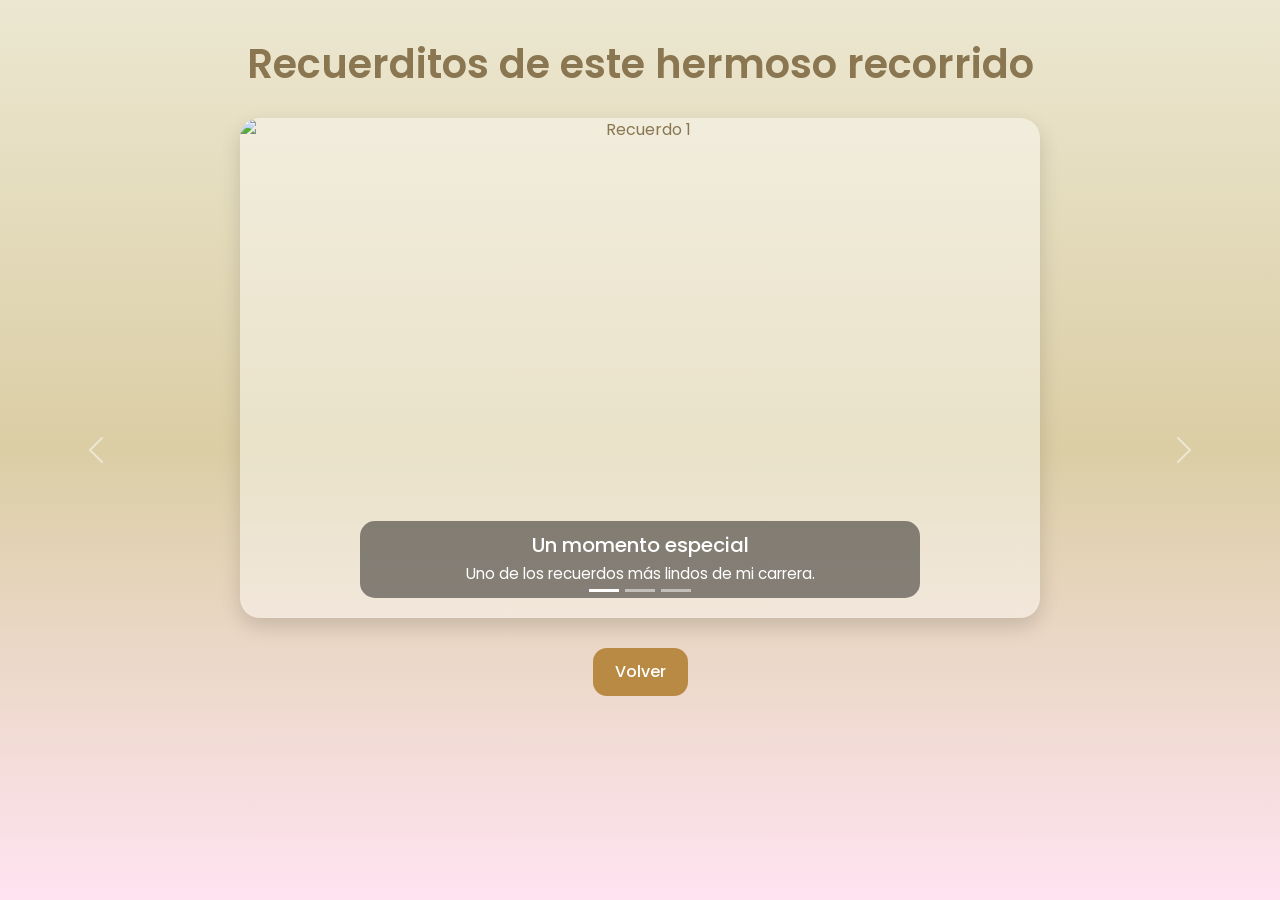
==== recuerdos.html @ b643213b "." ====
<!DOCTYPE html>
<html lang="es">
<head>
  <meta charset="UTF-8">
  <meta name="viewport" content="width=device-width, initial-scale=1.0">
  <title>Recuerdos</title>

  <link href="https://fonts.googleapis.com/css2?family=Poppins:wght@300;400;600;700&display=swap" rel="stylesheet">
  <link href="https://cdn.jsdelivr.net/npm/bootstrap@5.3.2/dist/css/bootstrap.min.css" rel="stylesheet">

  <style>
    body{
      font-family:'Poppins', sans-serif;
      margin:0;
      padding:40px 20px;
      background: linear-gradient(#ECE7D1, #DBCEA5, #ffe3f1);
      color:#8A7650;
      text-align:center;
      min-height:100vh;
    }

    h1{
      margin-bottom:30px;
      font-weight:600;
    }

    .carousel-contenedor{
      max-width:800px;
      margin:0 auto;
    }

    .carousel{
      border-radius:20px;
      overflow:hidden;
      box-shadow:0 8px 20px rgba(0,0,0,0.15);
      background: rgba(255,255,255,0.4);
    }

    .carousel-item img{
      height:500px;
      object-fit:cover;
    }

    .carousel-caption{
      background: rgba(0,0,0,0.45);
      border-radius:15px;
      padding:12px;
    }

    .carousel-caption h5,
    .carousel-caption p{
      color:white;
      margin:0;
    }

    .carousel-caption p{
      margin-top:6px;
      font-size:0.95rem;
    }

    .boton-volver{
      display:inline-block;
      margin-top:30px;
      text-decoration:none;
      background:#b88a44;
      color:white;
      padding:12px 22px;
      border-radius:14px;
      transition:0.3s;
      font-weight:500;
    }

    .boton-volver:hover{
      background:#9f7435;
      transform:scale(1.05);
    }

    @media (max-width: 768px){
      .carousel-item img{
        height:300px;
      }

      h1{
        font-size:1.5rem;
      }

      .carousel-caption h5{
        font-size:1rem;
      }

      .carousel-caption p{
        font-size:0.8rem;
      }
    }
  </style>
</head>
<body>

  <h1>Recuerditos de este hermoso recorrido </h1>

  <div class="carousel-contenedor">
    <div id="carouselExampleCaptions" class="carousel slide" data-bs-ride="carousel">

      <div class="carousel-indicators">
        <button type="button" data-bs-target="#carouselExampleCaptions" data-bs-slide-to="0" class="active" aria-current="true" aria-label="Slide 1"></button>
        <button type="button" data-bs-target="#carouselExampleCaptions" data-bs-slide-to="1" aria-label="Slide 2"></button>
        <button type="button" data-bs-target="#carouselExampleCaptions" data-bs-slide-to="2" aria-label="Slide 3"></button>
      </div>

      <div class="carousel-inner">
        <div class="carousel-item active">
          <img src="img/r1.jpg" class="d-block w-100" alt="Recuerdo 1">
          <div class="carousel-caption d-none d-md-block">
            <h5>Un momento especial</h5>
            <p>Uno de los recuerdos más lindos de mi carrera.</p>
          </div>
        </div>

        <div class="carousel-item">
          <img src="img/r2.jpg" class="d-block w-100" alt="Recuerdo 2">
          <div class="carousel-caption d-none d-md-block">
            <h5>Otro pasito más</h5>
            <p>Cada etapa fue parte de este camino tan importante.</p>
          </div>
        </div>

        <div class="carousel-item">
          <img src="img/r3.jpg" class="d-block w-100" alt="Recuerdo 3">
          <div class="carousel-caption d-none d-md-block">
            <h5>Meta cumplida</h5>
            <p>Después de tanto esfuerzo, este sueño se hizo realidad.</p>
          </div>
        </div>
      </div>
<div class="carousel-item">
          <img src="img/r4.jpg" class="d-block w-100" alt="Recuerdo 3">
          <div class="carousel-caption d-none d-md-block">
            <h5>Meta cumplida</h5>
            <p>Después de tanto esfuerzo, este sueño se hizo realidad.</p>
          </div>
        </div>
      </div>
      <div class="carousel-item">
          <img src="img/r5.jpg" class="d-block w-100" alt="Recuerdo 3">
          <div class="carousel-caption d-none d-md-block">
            <h5>Meta cumplida</h5>
            <p>Después de tanto esfuerzo, este sueño se hizo realidad.</p>
          </div>
        </div>
      </div>
      <div class="carousel-item">
          <img src="img/46.jpg" class="d-block w-100" alt="Recuerdo 3">
          <div class="carousel-caption d-none d-md-block">
            <h5>Meta cumplida</h5>
            <p>Después de tanto esfuerzo, este sueño se hizo realidad.</p>
          </div>
        </div>
      </div>
      <div class="carousel-item">
          <img src="img/r7.jpg" class="d-block w-100" alt="Recuerdo 3">
          <div class="carousel-caption d-none d-md-block">
            <h5>Meta cumplida</h5>
            <p>Después de tanto esfuerzo, este sueño se hizo realidad.</p>
          </div>
        </div>
      </div>
      <div class="carousel-item">
          <img src="img/r8.jpg" class="d-block w-100" alt="Recuerdo 3">
          <div class="carousel-caption d-none d-md-block">
            <h5>Meta cumplida</h5>
            <p>Después de tanto esfuerzo, este sueño se hizo realidad.</p>
          </div>
        </div>
      </div>
      <div class="carousel-item">
          <img src="img/r9.jpg" class="d-block w-100" alt="Recuerdo 3">
          <div class="carousel-caption d-none d-md-block">
            <h5>Meta cumplida</h5>
            <p>Después de tanto esfuerzo, este sueño se hizo realidad.</p>
          </div>
        </div>
      </div>
      <div class="carousel-item">
          <img src="img/r10.jpg" class="d-block w-100" alt="Recuerdo 3">
          <div class="carousel-caption d-none d-md-block">
            <h5>Meta cumplida</h5>
            <p>Después de tanto esfuerzo, este sueño se hizo realidad.</p>
          </div>
        </div>
      </div>
      <div class="carousel-item">
          <img src="img/r11.jpg" class="d-block w-100" alt="Recuerdo 3">
          <div class="carousel-caption d-none d-md-block">
            <h5>Meta cumplida</h5>
            <p>Después de tanto esfuerzo, este sueño se hizo realidad.</p>
          </div>
        </div>
      </div>
      <button class="carousel-control-prev" type="button" data-bs-target="#carouselExampleCaptions" data-bs-slide="prev">
        <span class="carousel-control-prev-icon" aria-hidden="true"></span>
        <span class="visually-hidden">Anterior</span>
      </button>

      <button class="carousel-control-next" type="button" data-bs-target="#carouselExampleCaptions" data-bs-slide="next">
        <span class="carousel-control-next-icon" aria-hidden="true"></span>
        <span class="visually-hidden">Siguiente</span>
      </button>

    </div>

    <a href="index.html" class="boton-volver">Volver</a>
  </div>

  <script src="https://cdn.jsdelivr.net/npm/bootstrap@5.3.2/dist/js/bootstrap.bundle.min.js"></script>
</body>
</html>
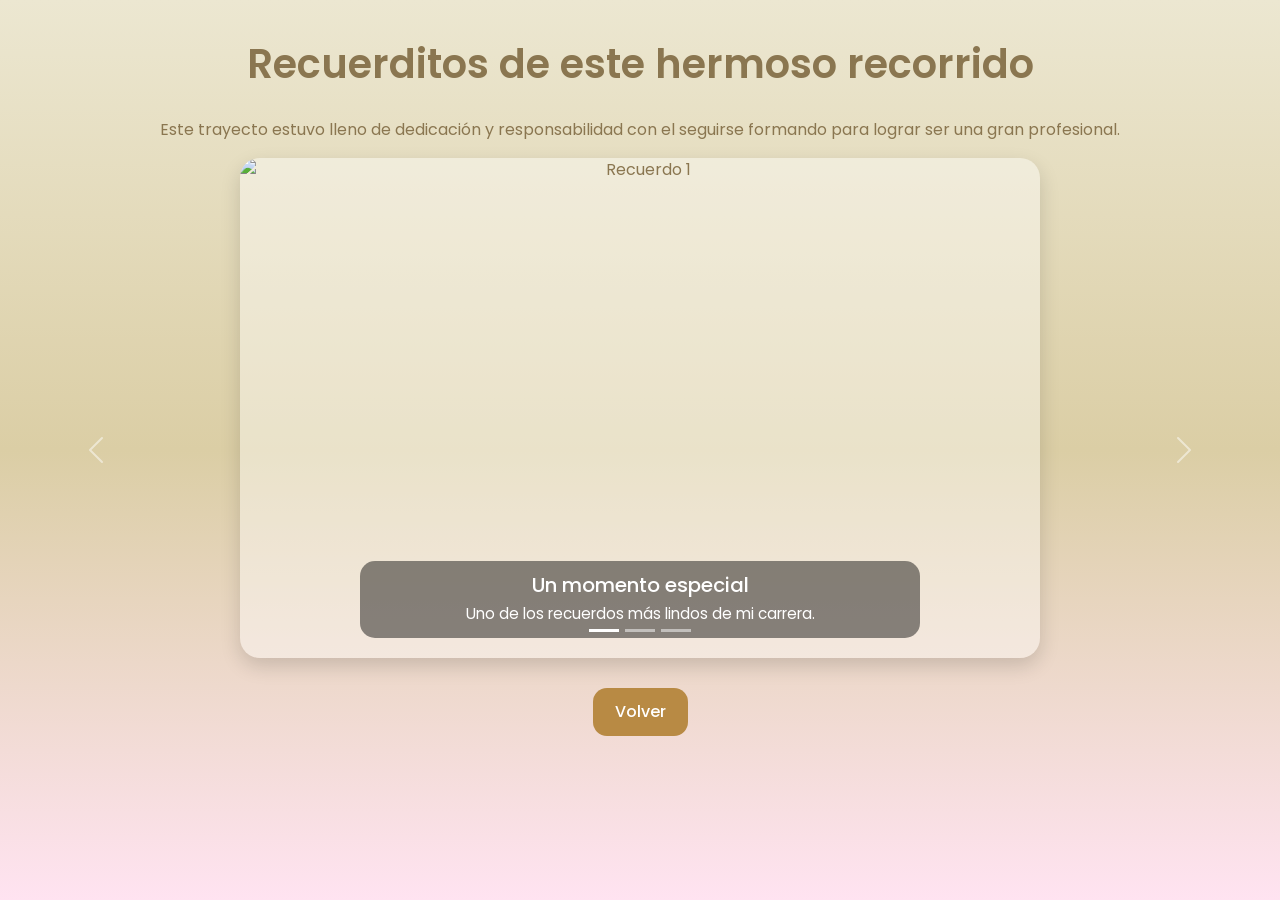
==== commit f5741c50: "." ====
--- a/recuerdos.html
+++ b/recuerdos.html
@@ -97,6 +97,7 @@
 <body>
 
   <h1>Recuerditos de este hermoso recorrido </h1>
+  <p> Este trayecto estuvo lleno de dedicación y responsabilidad con el seguirse formando para lograr ser una gran profesional.</p>
 
   <div class="carousel-contenedor">
     <div id="carouselExampleCaptions" class="carousel slide" data-bs-ride="carousel">
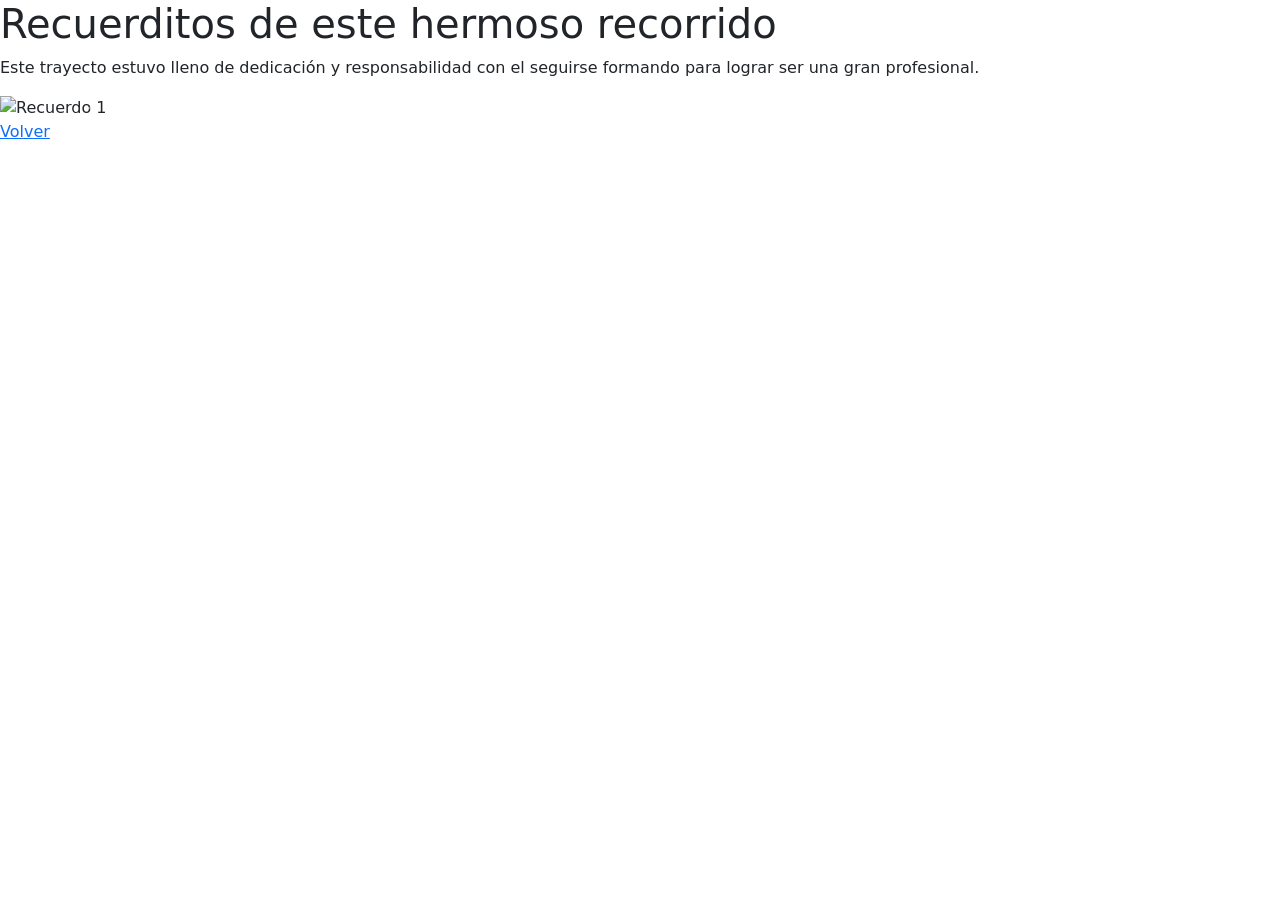
==== commit 32717ab4: "act carrusel" ====
--- a/recuerdos.html
+++ b/recuerdos.html
@@ -8,96 +8,12 @@
   <link href="https://fonts.googleapis.com/css2?family=Poppins:wght@300;400;600;700&display=swap" rel="stylesheet">
   <link href="https://cdn.jsdelivr.net/npm/bootstrap@5.3.2/dist/css/bootstrap.min.css" rel="stylesheet">
 
-  <style>
-    body{
-      font-family:'Poppins', sans-serif;
-      margin:0;
-      padding:40px 20px;
-      background: linear-gradient(#ECE7D1, #DBCEA5, #ffe3f1);
-      color:#8A7650;
-      text-align:center;
-      min-height:100vh;
-    }
-
-    h1{
-      margin-bottom:30px;
-      font-weight:600;
-    }
-
-    .carousel-contenedor{
-      max-width:800px;
-      margin:0 auto;
-    }
-
-    .carousel{
-      border-radius:20px;
-      overflow:hidden;
-      box-shadow:0 8px 20px rgba(0,0,0,0.15);
-      background: rgba(255,255,255,0.4);
-    }
-
-    .carousel-item img{
-      height:500px;
-      object-fit:cover;
-    }
-
-    .carousel-caption{
-      background: rgba(0,0,0,0.45);
-      border-radius:15px;
-      padding:12px;
-    }
-
-    .carousel-caption h5,
-    .carousel-caption p{
-      color:white;
-      margin:0;
-    }
-
-    .carousel-caption p{
-      margin-top:6px;
-      font-size:0.95rem;
-    }
-
-    .boton-volver{
-      display:inline-block;
-      margin-top:30px;
-      text-decoration:none;
-      background:#b88a44;
-      color:white;
-      padding:12px 22px;
-      border-radius:14px;
-      transition:0.3s;
-      font-weight:500;
-    }
-
-    .boton-volver:hover{
-      background:#9f7435;
-      transform:scale(1.05);
-    }
-
-    @media (max-width: 768px){
-      .carousel-item img{
-        height:300px;
-      }
-
-      h1{
-        font-size:1.5rem;
-      }
-
-      .carousel-caption h5{
-        font-size:1rem;
-      }
-
-      .carousel-caption p{
-        font-size:0.8rem;
-      }
-    }
-  </style>
+  <link rel="stylesheet" href="css/recuerdos.css">
 </head>
 <body>
 
-  <h1>Recuerditos de este hermoso recorrido </h1>
-  <p> Este trayecto estuvo lleno de dedicación y responsabilidad con el seguirse formando para lograr ser una gran profesional.</p>
+  <h1>Recuerditos de este hermoso recorrido</h1>
+  <p>Este trayecto estuvo lleno de dedicación y responsabilidad con el seguirse formando para lograr ser una gran profesional.</p>
 
   <div class="carousel-contenedor">
     <div id="carouselExampleCaptions" class="carousel slide" data-bs-ride="carousel">
@@ -106,97 +22,106 @@
         <button type="button" data-bs-target="#carouselExampleCaptions" data-bs-slide-to="0" class="active" aria-current="true" aria-label="Slide 1"></button>
         <button type="button" data-bs-target="#carouselExampleCaptions" data-bs-slide-to="1" aria-label="Slide 2"></button>
         <button type="button" data-bs-target="#carouselExampleCaptions" data-bs-slide-to="2" aria-label="Slide 3"></button>
+        <button type="button" data-bs-target="#carouselExampleCaptions" data-bs-slide-to="3" aria-label="Slide 4"></button>
+        <button type="button" data-bs-target="#carouselExampleCaptions" data-bs-slide-to="4" aria-label="Slide 5"></button>
+        <button type="button" data-bs-target="#carouselExampleCaptions" data-bs-slide-to="5" aria-label="Slide 6"></button>
+        <button type="button" data-bs-target="#carouselExampleCaptions" data-bs-slide-to="6" aria-label="Slide 7"></button>
+        <button type="button" data-bs-target="#carouselExampleCaptions" data-bs-slide-to="7" aria-label="Slide 8"></button>
+        <button type="button" data-bs-target="#carouselExampleCaptions" data-bs-slide-to="8" aria-label="Slide 9"></button>
+        <button type="button" data-bs-target="#carouselExampleCaptions" data-bs-slide-to="9" aria-label="Slide 10"></button>
+        <button type="button" data-bs-target="#carouselExampleCaptions" data-bs-slide-to="10" aria-label="Slide 11"></button>
       </div>
 
       <div class="carousel-inner">
         <div class="carousel-item active">
-          <img src="img/r1.jpg" class="d-block w-100" alt="Recuerdo 1">
+          <img src="img/r1.jpeg" class="d-block w-100" alt="Recuerdo 1">
           <div class="carousel-caption d-none d-md-block">
             <h5>Un momento especial</h5>
-            <p>Uno de los recuerdos más lindos de mi carrera.</p>
+            <p>Expo universitaria :)</p>
           </div>
         </div>
 
         <div class="carousel-item">
-          <img src="img/r2.jpg" class="d-block w-100" alt="Recuerdo 2">
+          <img src="img/r2.jpeg" class="d-block w-100" alt="Recuerdo 2">
           <div class="carousel-caption d-none d-md-block">
-            <h5>Otro pasito más</h5>
-            <p>Cada etapa fue parte de este camino tan importante.</p>
+            <h5>Semana de la ciencia 2023</h5>
+            <p></p>
           </div>
         </div>
 
         <div class="carousel-item">
-          <img src="img/r3.jpg" class="d-block w-100" alt="Recuerdo 3">
+          <img src="img/r3.jpeg" class="d-block w-100" alt="Recuerdo 3">
+          <div class="carousel-caption d-none d-md-block">
+            <h5>Semana de la ciencia 2023</h5>
+            <p>Después de tanto esfuerzo, este sueño se hizo realidad.</p>
+          </div>
+        </div>
+
+        <div class="carousel-item">
+          <img src="img/r4.jpeg" class="d-block w-100" alt="Recuerdo 4">
+          <div class="carousel-caption d-none d-md-block">
+            <h5>Noche mágica del LabTEm</h5>
+            <p>Exponiendo sobre tecnologías 3D y robótica cuando fui becaria de extensión. ¡Una hermosa experiencia!</p>
+          </div>
+        </div>
+
+        <div class="carousel-item">
+          <img src="img/r5.jpeg" class="d-block w-100" alt="Recuerdo 5">
+          <div class="carousel-caption d-none d-md-block">
+            <h5>Meta cumplida</h5>
+            <p>Después de tanto esfuerzo, este sueño se hizo realidad.</p>
+          </div>
+        </div>
+
+        <div class="carousel-item">
+          <img src="img/r6.jpeg" class="d-block w-100" alt="Recuerdo 6">
+          <div class="carousel-caption d-none d-md-block">
+            <h5>Meta cumplida</h5>
+            <p>Después de tanto esfuerzo, este sueño se hizo realidad.</p>
+          </div>
+        </div>
+
+        <div class="carousel-item">
+          <img src="img/r7.jpeg" class="d-block w-100" alt="Recuerdo 7">
+          <div class="carousel-caption d-none d-md-block">
+            <h5>Meta cumplida</h5>
+            <p>Después de tanto esfuerzo, este sueño se hizo realidad.</p>
+          </div>
+        </div>
+
+        <div class="carousel-item">
+          <img src="img/r8.jpg" class="d-block w-100" alt="Recuerdo 8">
+          <div class="carousel-caption d-none d-md-block">
+            <h5>Meta cumplida</h5>
+            <p>Después de tanto esfuerzo, este sueño se hizo realidad.</p>
+          </div>
+        </div>
+
+        <div class="carousel-item">
+          <img src="img/r9.jpeg" class="d-block w-100" alt="Recuerdo 9">
+          <div class="carousel-caption d-none d-md-block">
+            <h5>Meta cumplida</h5>
+            <p>Después de tanto esfuerzo, este sueño se hizo realidad.</p>
+          </div>
+        </div>
+
+        <div class="carousel-item">
+          <img src="img/r10.jpeg" class="d-block w-100" alt="Recuerdo 10">
+          <div class="carousel-caption d-none d-md-block">
+            <h5>Meta cumplida</h5>
+            <p>Después de tanto esfuerzo, este sueño se hizo realidad.</p>
+          </div>
+        </div>
+
+        <div class="carousel-item">
+          <img src="img/r11.jpeg" class="d-block w-100" alt="Recuerdo 11">
           <div class="carousel-caption d-none d-md-block">
             <h5>Meta cumplida</h5>
             <p>Después de tanto esfuerzo, este sueño se hizo realidad.</p>
           </div>
         </div>
       </div>
-<div class="carousel-item">
-          <img src="img/r4.jpg" class="d-block w-100" alt="Recuerdo 3">
-          <div class="carousel-caption d-none d-md-block">
-            <h5>Meta cumplida</h5>
-            <p>Después de tanto esfuerzo, este sueño se hizo realidad.</p>
-          </div>
-        </div>
-      </div>
-      <div class="carousel-item">
-          <img src="img/r5.jpg" class="d-block w-100" alt="Recuerdo 3">
-          <div class="carousel-caption d-none d-md-block">
-            <h5>Meta cumplida</h5>
-            <p>Después de tanto esfuerzo, este sueño se hizo realidad.</p>
-          </div>
-        </div>
-      </div>
-      <div class="carousel-item">
-          <img src="img/46.jpg" class="d-block w-100" alt="Recuerdo 3">
-          <div class="carousel-caption d-none d-md-block">
-            <h5>Meta cumplida</h5>
-            <p>Después de tanto esfuerzo, este sueño se hizo realidad.</p>
-          </div>
-        </div>
-      </div>
-      <div class="carousel-item">
-          <img src="img/r7.jpg" class="d-block w-100" alt="Recuerdo 3">
-          <div class="carousel-caption d-none d-md-block">
-            <h5>Meta cumplida</h5>
-            <p>Después de tanto esfuerzo, este sueño se hizo realidad.</p>
-          </div>
-        </div>
-      </div>
-      <div class="carousel-item">
-          <img src="img/r8.jpg" class="d-block w-100" alt="Recuerdo 3">
-          <div class="carousel-caption d-none d-md-block">
-            <h5>Meta cumplida</h5>
-            <p>Después de tanto esfuerzo, este sueño se hizo realidad.</p>
-          </div>
-        </div>
-      </div>
-      <div class="carousel-item">
-          <img src="img/r9.jpg" class="d-block w-100" alt="Recuerdo 3">
-          <div class="carousel-caption d-none d-md-block">
-            <h5>Meta cumplida</h5>
-            <p>Después de tanto esfuerzo, este sueño se hizo realidad.</p>
-          </div>
-        </div>
-      </div>
-      <div class="carousel-item">
-          <img src="img/r10.jpg" class="d-block w-100" alt="Recuerdo 3">
-          <div class="carousel-caption d-none d-md-block">
-            <h5>Meta cumplida</h5>
-            <p>Después de tanto esfuerzo, este sueño se hizo realidad.</p>
-          </div>
-        </div>
-      </div>
-      <div class="carousel-item">
-          <img src="img/r11.jpg" class="d-block w-100" alt="Recuerdo 3">
-          <div class="carousel-caption d-none d-md-block">
-            <h5>Meta cumplida</h5>
-            <p>Después de tanto esfuerzo, este sueño se hizo realidad.</p>
-          </div>
-        </div>
-      </div>
+
       <button class="carousel-control-prev" type="button" data-bs-target="#carouselExampleCaptions" data-bs-slide="prev">
         <span class="carousel-control-prev-icon" aria-hidden="true"></span>
         <span class="visually-hidden">Anterior</span>
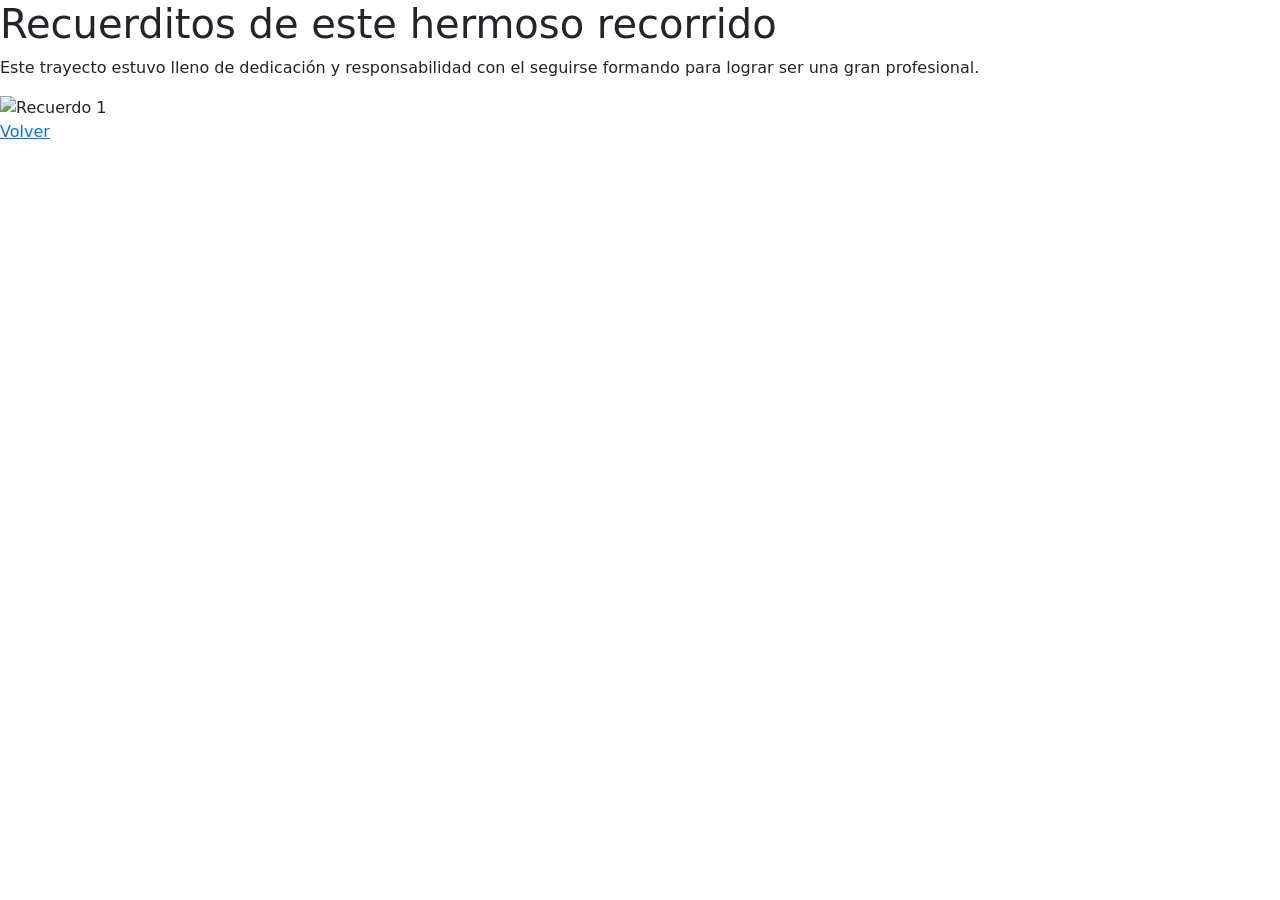
==== commit 6c317a37: "act carrusel" ====
--- a/recuerdos.html
+++ b/recuerdos.html
@@ -73,13 +73,6 @@
           </div>
         </div>
 
-        <div class="carousel-item">
-          <img src="img/r6.jpeg" class="d-block w-100" alt="Recuerdo 6">
-          <div class="carousel-caption d-none d-md-block">
-            <h5>Meta cumplida</h5>
-            <p>Después de tanto esfuerzo, este sueño se hizo realidad.</p>
-          </div>
-        </div>
 
         <div class="carousel-item">
           <img src="img/r7.jpeg" class="d-block w-100" alt="Recuerdo 7">
@@ -90,7 +83,7 @@
         </div>
 
         <div class="carousel-item">
-          <img src="img/r8.jpg" class="d-block w-100" alt="Recuerdo 8">
+          <img src="img/r8.jpeg" class="d-block w-100" alt="Recuerdo 8">
           <div class="carousel-caption d-none d-md-block">
             <h5>Meta cumplida</h5>
             <p>Después de tanto esfuerzo, este sueño se hizo realidad.</p>
@@ -121,6 +114,112 @@
           </div>
         </div>
       </div>
+       <div class="carousel-item">
+          <img src="img/r12.jpeg" class="d-block w-100" alt="Recuerdo 11">
+          <div class="carousel-caption d-none d-md-block">
+            <h5>Meta cumplida</h5>
+            <p>Después de tanto esfuerzo, este sueño se hizo realidad.</p>
+          </div>
+        </div>
+      </div>
+       <div class="carousel-item">
+          <img src="img/r13.jpeg" class="d-block w-100" alt="Recuerdo 11">
+          <div class="carousel-caption d-none d-md-block">
+            <h5>Meta cumplida</h5>
+            <p>Después de tanto esfuerzo, este sueño se hizo realidad.</p>
+          </div>
+        </div>
+      </div>
+       <div class="carousel-item">
+          <img src="img/r14.jpeg" class="d-block w-100" alt="Recuerdo 11">
+          <div class="carousel-caption d-none d-md-block">
+            <h5>Meta cumplida</h5>
+            <p>Después de tanto esfuerzo, este sueño se hizo realidad.</p>
+          </div>
+        </div>
+      </div>
+       <div class="carousel-item">
+          <img src="img/r15.jpeg" class="d-block w-100" alt="Recuerdo 11">
+          <div class="carousel-caption d-none d-md-block">
+            <h5>Meta cumplida</h5>
+            <p>Después de tanto esfuerzo, este sueño se hizo realidad.</p>
+          </div>
+        </div>
+      </div>
+       <div class="carousel-item">
+          <img src="img/r16.jpeg" class="d-block w-100" alt="Recuerdo 11">
+          <div class="carousel-caption d-none d-md-block">
+            <h5>Meta cumplida</h5>
+            <p>Después de tanto esfuerzo, este sueño se hizo realidad.</p>
+          </div>
+        </div>
+      </div>
+       <div class="carousel-item">
+          <img src="img/r17.jpeg" class="d-block w-100" alt="Recuerdo 11">
+          <div class="carousel-caption d-none d-md-block">
+            <h5>Meta cumplida</h5>
+            <p>Después de tanto esfuerzo, este sueño se hizo realidad.</p>
+          </div>
+        </div>
+      </div>
+       <div class="carousel-item">
+          <img src="img/r18.jpeg" class="d-block w-100" alt="Recuerdo 11">
+          <div class="carousel-caption d-none d-md-block">
+            <h5>Meta cumplida</h5>
+            <p>Después de tanto esfuerzo, este sueño se hizo realidad.</p>
+          </div>
+        </div>
+      </div>
+       <div class="carousel-item">
+          <img src="img/r19.jpeg" class="d-block w-100" alt="Recuerdo 11">
+          <div class="carousel-caption d-none d-md-block">
+            <h5>Meta cumplida</h5>
+            <p>Después de tanto esfuerzo, este sueño se hizo realidad.</p>
+          </div>
+        </div>
+      </div>
+       <div class="carousel-item">
+          <img src="img/r20.jpeg" class="d-block w-100" alt="Recuerdo 11">
+          <div class="carousel-caption d-none d-md-block">
+            <h5>Meta cumplida</h5>
+            <p>Después de tanto esfuerzo, este sueño se hizo realidad.</p>
+          </div>
+        </div>
+      </div>
+       <div class="carousel-item">
+          <img src="img/r21.jpeg" class="d-block w-100" alt="Recuerdo 11">
+          <div class="carousel-caption d-none d-md-block">
+            <h5>Meta cumplida</h5>
+            <p>Después de tanto esfuerzo, este sueño se hizo realidad.</p>
+          </div>
+        </div>
+      </div>
+       <div class="carousel-item">
+          <img src="img/r22.jpeg" class="d-block w-100" alt="Recuerdo 11">
+          <div class="carousel-caption d-none d-md-block">
+            <h5>Meta cumplida</h5>
+            <p>Después de tanto esfuerzo, este sueño se hizo realidad.</p>
+          </div>
+        </div>
+      </div>
+       <div class="carousel-item">
+          <img src="img/r23.jpeg" class="d-block w-100" alt="Recuerdo 11">
+          <div class="carousel-caption d-none d-md-block">
+            <h5>Meta cumplida</h5>
+            <p>Después de tanto esfuerzo, este sueño se hizo realidad.</p>
+          </div>
+        </div>
+      </div>
+       <div class="carousel-item">
+          <img src="img/r24.jpeg" class="d-block w-100" alt="Recuerdo 11">
+          <div class="carousel-caption d-none d-md-block">
+            <h5>Meta cumplida</h5>
+            <p>Después de tanto esfuerzo, este sueño se hizo realidad.</p>
+          </div>
+        </div>
+      </div>
+       
+
 
       <button class="carousel-control-prev" type="button" data-bs-target="#carouselExampleCaptions" data-bs-slide="prev">
         <span class="carousel-control-prev-icon" aria-hidden="true"></span>
